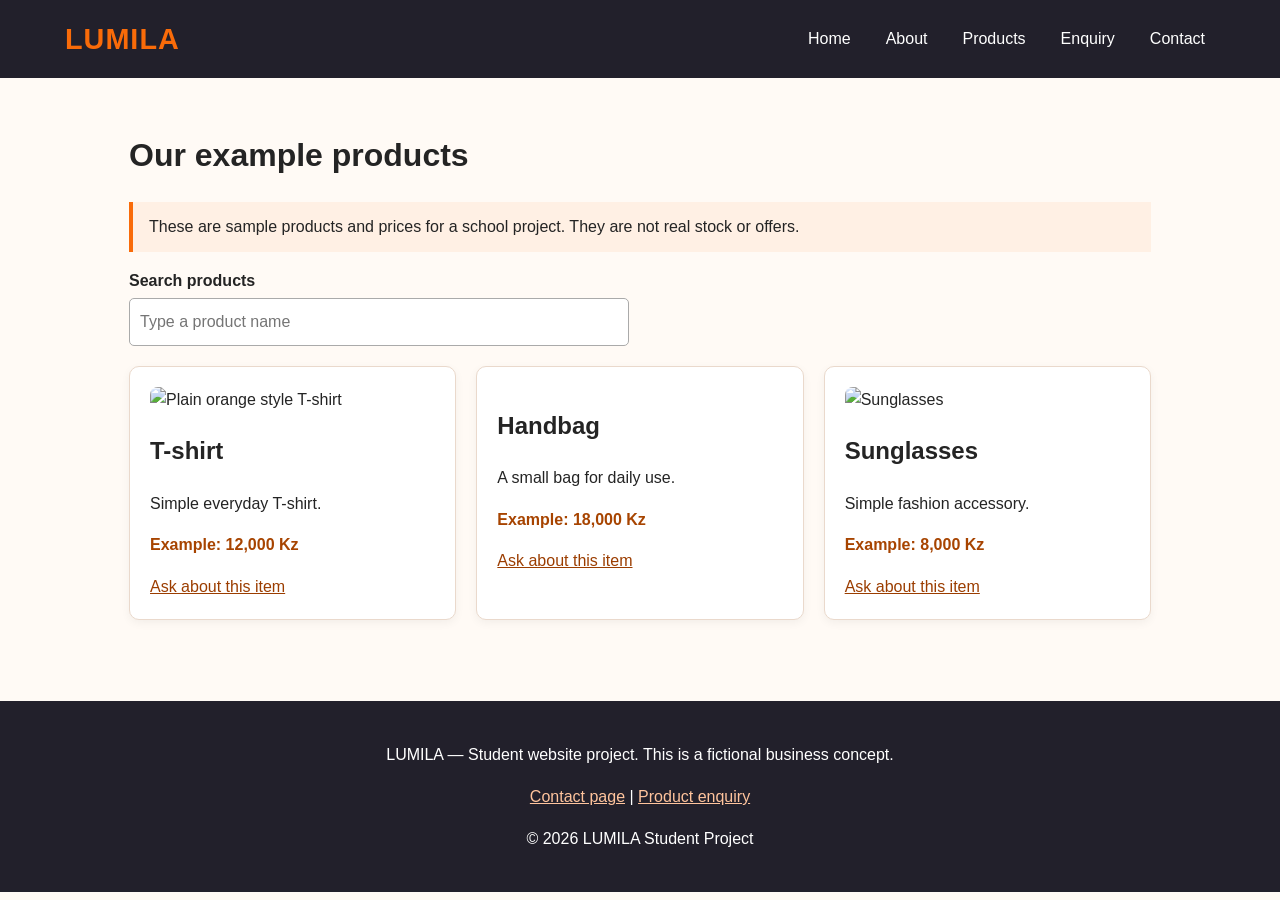
==== lumila-website/products.html @ 9155eacd "Add LUMILA HTML pages, CSS and JavaScript" ====
<!DOCTYPE html>
<html lang="en">
<head>
  <meta charset="UTF-8">
  <meta name="viewport" content="width=device-width, initial-scale=1.0">
  <meta name="description" content="Example fashion and lifestyle products on the LUMILA student website.">
  <meta name="keywords" content="LUMILA products, fashion, accessories, Angola">
  <meta name="author" content="SAHAD Muginga Coelho">
  <title>LUMILA | Products</title>
  <link rel="stylesheet" href="css/style.css">
</head>
<body>

<header>
  <div class="header-inner">
    <a class="logo" href="index.html" aria-label="LUMILA home">LUMILA</a>
    <nav aria-label="Main navigation">
      <ul>
        <li><a href="index.html">Home</a></li>
        <li><a href="about.html">About</a></li>
        <li><a href="products.html">Products</a></li>
        <li><a href="enquiry.html">Enquiry</a></li>
        <li><a href="contact.html">Contact</a></li>
      </ul>
    </nav>
  </div>
</header>

<main>
  <h1>Our example products</h1>
  <p class="notice">These are sample products and prices for a school project. They are not real stock or offers.</p>
  <label for="search-products">Search products</label>
  <input id="search-products" type="search" placeholder="Type a product name">
  <div class="card-grid" id="product-list">
    <article class="card product-card" data-name="orange t-shirt">
      <img class="gallery-image" src="https://images.unsplash.com/photo-1521572163474-6864f9cf17ab?auto=format&fit=crop&w=700&q=80" alt="Plain orange style T-shirt">
      <h2>T-shirt</h2><p>Simple everyday T-shirt.</p><p class="price">Example: 12,000 Kz</p>
      <a href="enquiry.html">Ask about this item</a>
    </article>
    <article class="card product-card" data-name="handbag">
      <img class="gallery-image" src="https://images.unsplash.com/photo-158 women-bag?auto=format&fit=crop&w=700&q=80" alt="Example handbag" onerror="this.style.display='none'">
      <h2>Handbag</h2><p>A small bag for daily use.</p><p class="price">Example: 18,000 Kz</p>
      <a href="enquiry.html">Ask about this item</a>
    </article>
    <article class="card product-card" data-name="sunglasses">
      <img class="gallery-image" src="https://images.unsplash.com/photo-1511499767150-a48a237f0083?auto=format&fit=crop&w=700&q=80" alt="Sunglasses">
      <h2>Sunglasses</h2><p>Simple fashion accessory.</p><p class="price">Example: 8,000 Kz</p>
      <a href="enquiry.html">Ask about this item</a>
    </article>
  </div>
  <p id="search-message" aria-live="polite"></p>
</main>

<footer>
  <p>LUMILA — Student website project. This is a fictional business concept.</p>
  <p><a href="contact.html">Contact page</a> | <a href="enquiry.html">Product enquiry</a></p>
  <p>&copy; 2026 LUMILA Student Project</p>
</footer>
<div class="lightbox" id="lightbox" aria-hidden="true">
  <button type="button" id="close-lightbox" aria-label="Close image">Close</button>
  <img src="" alt="" id="lightbox-image">
</div>
<script src="js/script.js"></script>

</body>
</html>
---- lumila-website/css/style.css ----
/* LUMILA website styles - Part 2 */
* {
    box-sizing: border-box;
}

html {
    scroll-behavior: smooth;
}

body {
    margin: 0;
    font-family: Arial, Helvetica, sans-serif;
    color: #242424;
    background-color: #fffaf5;
    line-height: 1.6;
}

img {
    max-width: 100%;
    height: auto;
}

a {
    color: #9b3d00;
}

a:hover {
    color: #f96b09;
}

header {
    background: #22202b;
    color: white;
    padding: 16px 5%;
}

.header-inner {
    max-width: 1150px;
    margin: 0 auto;
    display: flex;
    align-items: center;
    justify-content: space-between;
    gap: 20px;
    flex-wrap: wrap;
}

.logo {
    color: #f96b09;
    font-size: 1.8rem;
    font-weight: bold;
    text-decoration: none;
    letter-spacing: 1px;
}

nav ul {
    list-style: none;
    padding: 0;
    margin: 0;
    display: flex;
    flex-wrap: wrap;
    gap: 15px;
}

nav a {
    color: white;
    text-decoration: none;
    padding: 8px 10px;
    border-radius: 5px;
}

nav a:hover,
nav a:focus {
    background: #f96b09;
    color: #22202b;
}

main {
    max-width: 1150px;
    margin: 0 auto;
    padding: 30px 5%;
}

.hero {
    background: #fce3d1;
    border-radius: 12px;
    padding: 35px;
    display: grid;
    grid-template-columns: 1.2fr 1fr;
    align-items: center;
    gap: 25px;
}

.hero h1 {
    font-size: 2.5rem;
    line-height: 1.15;
    margin-top: 0;
}

.hero img {
    border-radius: 10px;
    width: 100%;
}

.button,
button {
    display: inline-block;
    background: #f96b09;
    color: #fff;
    border: none;
    border-radius: 6px;
    padding: 11px 18px;
    text-decoration: none;
    cursor: pointer;
    font: inherit;
}

.button:hover,
button:hover {
    background: #b94b00;
    color: #fff;
}

section {
    margin: 30px 0;
}

.card-grid {
    display: grid;
    grid-template-columns: repeat(3, 1fr);
    gap: 20px;
}

.card {
    background: white;
    border: 1px solid #ead9cc;
    border-radius: 10px;
    padding: 20px;
    box-shadow: 0 3px 10px rgba(0,0,0,0.05);
}

.card img {
    width: 100%;
    border-radius: 8px;
}

.price {
    color: #a74400;
    font-weight: bold;
}

.notice {
    background: #fff0e4;
    border-left: 4px solid #f96b09;
    padding: 12px 16px;
}

form {
    max-width: 650px;
    background: white;
    padding: 22px;
    border: 1px solid #ead9cc;
    border-radius: 10px;
}

label {
    display: block;
    font-weight: bold;
    margin-top: 14px;
}

input,
select,
textarea {
    width: 100%;
    padding: 10px;
    margin-top: 5px;
    border: 1px solid #aaa;
    border-radius: 5px;
    font: inherit;
}

input:focus,
select:focus,
textarea:focus {
    outline: 2px solid #f96b09;
}

.form-message {
    font-weight: bold;
    margin-top: 12px;
}

.map-grid {
    display: grid;
    grid-template-columns: 1fr 1fr;
    gap: 18px;
}

.map-box iframe {
    width: 100%;
    height: 260px;
    border: 0;
    border-radius: 8px;
}

footer {
    background: #22202b;
    color: white;
    padding: 25px 5%;
    text-align: center;
    margin-top: 35px;
}

footer a {
    color: #ffc49d;
}

#search-products {
    max-width: 500px;
    margin-bottom: 20px;
}

.product-card[hidden] {
    display: none;
}

.lightbox {
    display: none;
    position: fixed;
    inset: 0;
    background: rgba(0,0,0,0.85);
    z-index: 1000;
    align-items: center;
    justify-content: center;
    padding: 20px;
}

.lightbox.open {
    display: flex;
}

.lightbox img {
    max-width: 90%;
    max-height: 85vh;
    border: 5px solid white;
    border-radius: 8px;
}

.lightbox button {
    position: absolute;
    top: 20px;
    right: 20px;
}

@media (max-width: 800px) {
    .hero {
        grid-template-columns: 1fr;
    }

    .hero h1 {
        font-size: 2rem;
    }

    .card-grid {
        grid-template-columns: repeat(2, 1fr);
    }

    .header-inner {
        align-items: flex-start;
        flex-direction: column;
    }
}

@media (max-width: 520px) {
    main {
        padding: 20px 4%;
    }

    header {
        padding: 15px 4%;
    }

    nav ul {
        gap: 5px;
    }

    nav a {
        display: inline-block;
        padding: 7px;
        font-size: 0.9rem;
    }

    .hero {
        padding: 20px;
    }

    .card-grid,
    .map-grid {
        grid-template-columns: 1fr;
    }

    form {
        padding: 15px;
    }
}
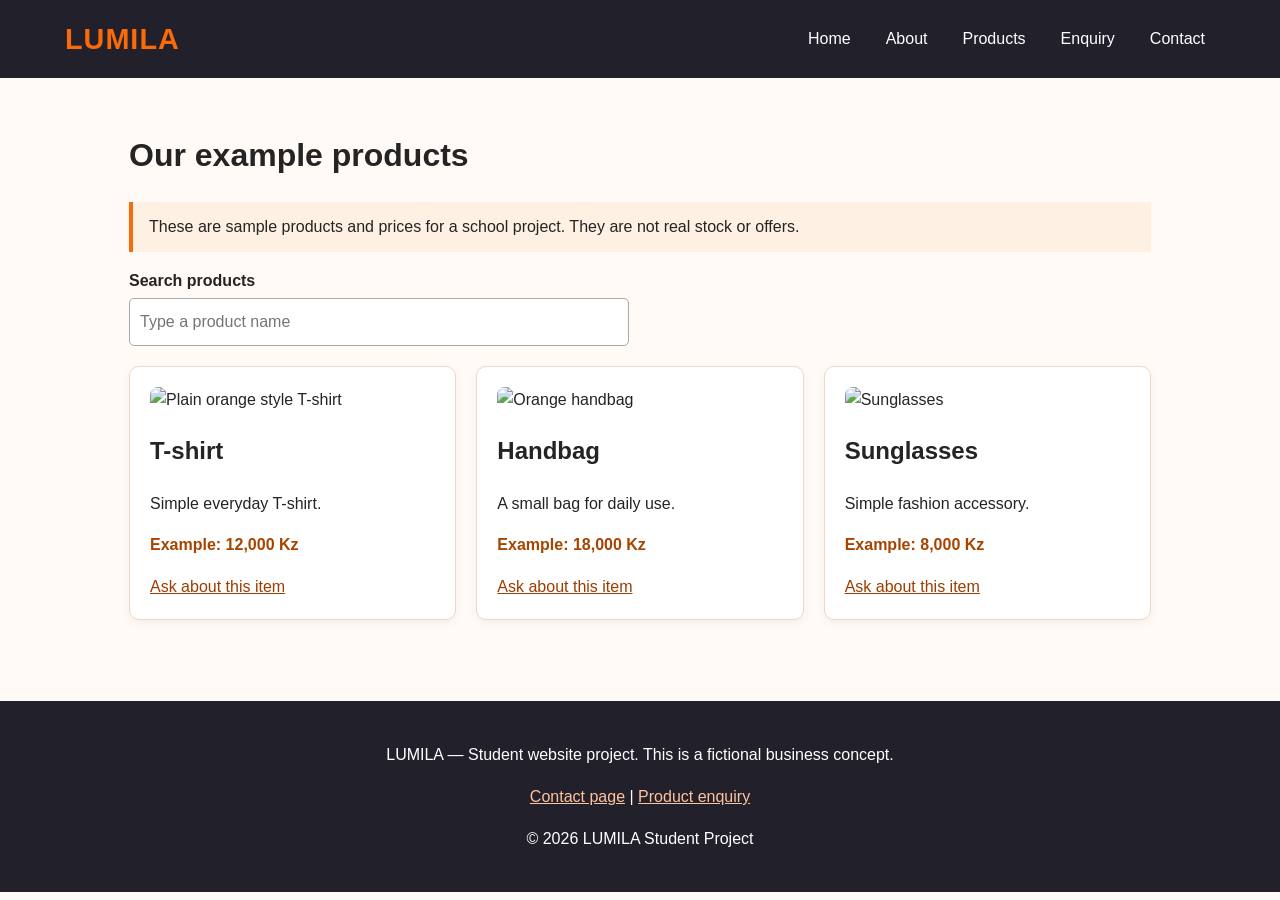
==== commit 2312b32d: "Fix handbag image and add live site links to README" ====
--- a/lumila-website/products.html
+++ b/lumila-website/products.html
@@ -38,7 +38,7 @@
       <a href="enquiry.html">Ask about this item</a>
     </article>
     <article class="card product-card" data-name="handbag">
-      <img class="gallery-image" src="https://images.unsplash.com/photo-158 women-bag?auto=format&fit=crop&w=700&q=80" alt="Example handbag" onerror="this.style.display='none'">
+      <img class="gallery-image" src="https://images.unsplash.com/photo-1590874103328-eac38a683ce7?auto=format&fit=crop&w=700&q=80" alt="Orange handbag">
       <h2>Handbag</h2><p>A small bag for daily use.</p><p class="price">Example: 18,000 Kz</p>
       <a href="enquiry.html">Ask about this item</a>
     </article>
